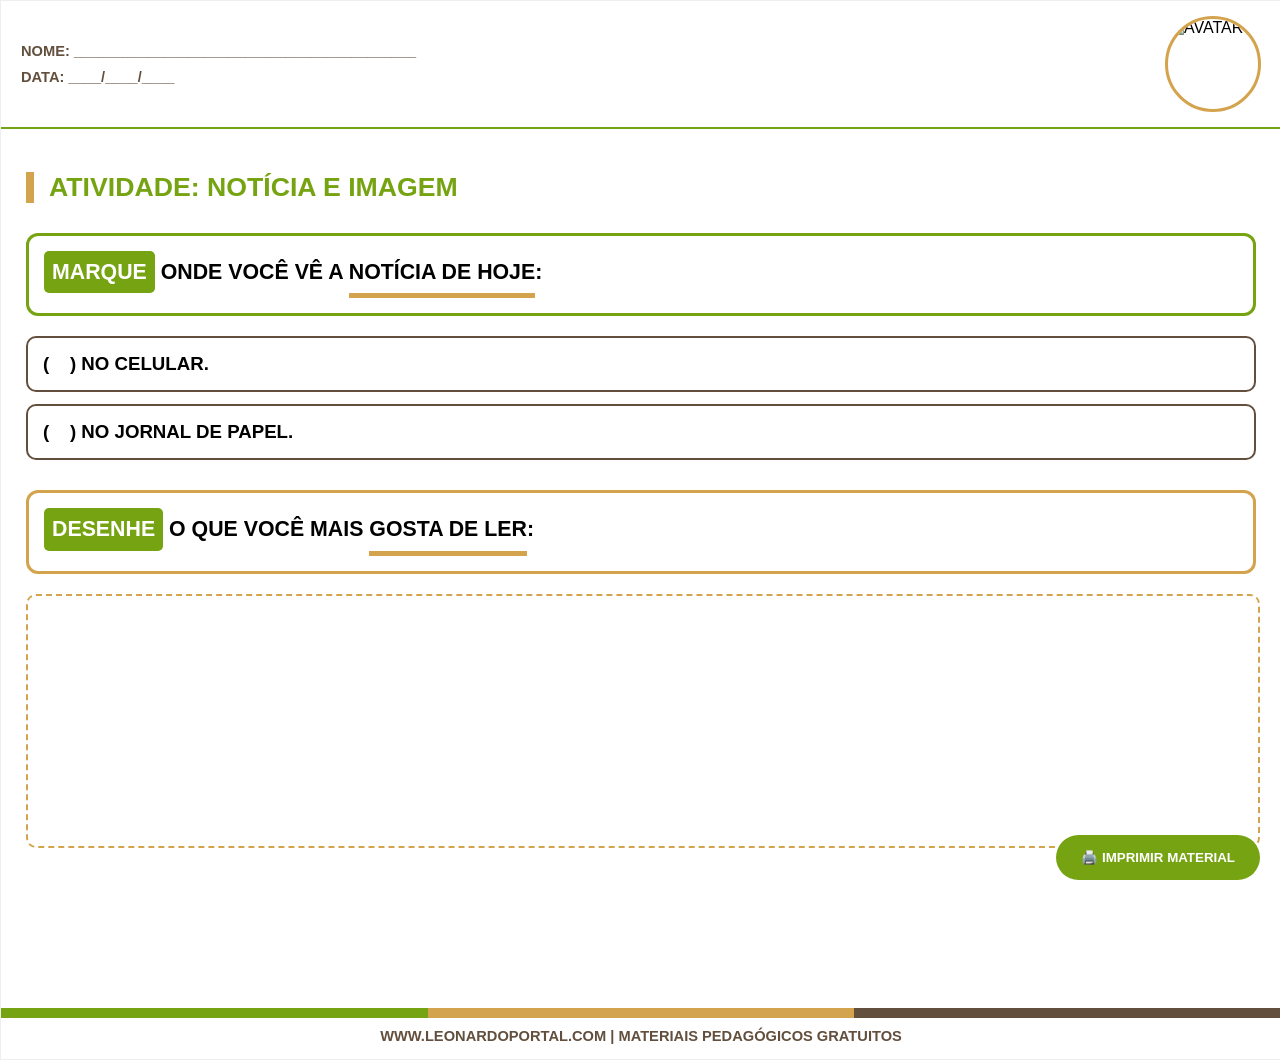
==== p1.html @ 1a714f96 "Create p1.html" ====
<!DOCTYPE html>
<html lang="PT-BR">
<head>
    <meta charset="UTF-8">
    <title>ATIVIDADE ADAPTADA - LEONARDO PORTAL</title>
    <style>
        :root {
            --VERDE: #76A312;
            --OCRE: #D4A34D;
            --MARROM: #634F3D;
            --PRETO: #000000;
            --BRANCO: #FFFFFF;
        }

        @page { size: A4; margin: 10mm; }
        
        body {
            font-family: 'VERDANA', SANS-SERIF;
            margin: 0; padding: 0;
            background-color: var(--BRANCO);
            text-transform: UPPERCASE;
        }

        .PAGE-CONTAINER {
            width: 100%;
            min-height: 280mm;
            display: flex;
            flex-direction: column;
            border: 1px solid #EEE;
        }

        /* CABEÇALHO */
        HEADER {
            padding: 15px 20px;
            display: flex;
            justify-content: space-between;
            align-items: center;
            border-bottom: 2px solid var(--VERDE);
        }

        .HEADER-INFO { font-size: 11PT; font-weight: BOLD; line-height: 1.8; color: var(--MARROM); }
        
        .AVATAR-IMG {
            width: 90px; height: 90px;
            border-radius: 50%;
            border: 3px solid var(--OCRE);
            object-fit: cover;
        }

        MAIN { flex-grow: 1; padding: 25px; }

        H1 {
            color: var(--VERDE);
            text-align: LEFT;
            font-size: 20PT;
            border-left: 8px solid var(--OCRE);
            padding-left: 15px;
            margin-bottom: 30px;
        }

        /* BOX DE INSTRUÇÃO */
        .BOX-ACAO {
            border: 3px solid var(--VERDE);
            border-radius: 12px;
            padding: 15px;
            margin-bottom: 20px;
        }

        /* ESTILOS DE DESTAQUE SOLICITADOS */
        .ACAO-VERBO {
            background-color: var(--VERDE);
            color: var(--BRANCO);
            padding: 2px 8px;
            border-radius: 5px;
            display: inline-block;
        }

        .OBJETO-FINAL {
            border-bottom: 5px solid var(--OCRE);
            padding-bottom: 2px;
            display: inline-block;
        }

        .PERGUNTA-TEXTO {
            font-size: 16PT;
            font-weight: BOLD;
            color: var(--PRETO);
            line-height: 1.8;
            margin: 0;
        }

        /* RESPOSTAS */
        .OPCAO {
            display: BLOCK;
            border: 2px solid var(--MARROM);
            padding: 15px;
            margin-bottom: 12px;
            border-radius: 10px;
            font-size: 14PT;
            font-weight: BOLD;
        }

        .ESPACO-DESENHO {
            width: 100%;
            height: 250px;
            border: 2px DASHED var(--OCRE);
            border-radius: 10px;
            margin-top: 10px;
        }

        /* RODAPÉ MULTICOLORIDO */
        FOOTER {
            margin-top: auto;
            text-align: CENTER;
            padding-bottom: 15px;
        }

        .LINHA-CORES {
            display: flex; height: 10px; width: 100%; margin-bottom: 10px;
        }
        .COR-1 { background-color: var(--VERDE); flex: 1; }
        .COR-2 { background-color: var(--OCRE); flex: 1; }
        .COR-3 { background-color: var(--MARROM); flex: 1; }

        .FOOTER-TEXT { font-size: 11PT; font-weight: BOLD; color: var(--MARROM); }

        /* BOTÃO IMPRIMIR */
        .BTN-PRINT {
            position: FIXED; bottom: 20PX; right: 20PX;
            background: var(--VERDE); color: WHITE; padding: 15PX 25PX;
            border: NONE; border-radius: 50PX; cursor: POINTER; font-weight: BOLD;
        }

        @media print { .BTN-PRINT { display: none; } }
    </style>
</head>
<body>

    <div class="PAGE-CONTAINER">
        <header>
            <div class="HEADER-INFO">
                NOME: __________________________________________<br>
                DATA: ____/____/____
            </div>
            <img src="https://lh3.googleusercontent.com/a-/AIdro_nUu9F_nqOOyO4BRzzlyyztxVLTvuR0sL8bIbz-MNcitrjr=s900" alt="AVATAR" class="AVATAR-IMG">
        </header>

        <main>
            <h1>ATIVIDADE: NOTÍCIA E IMAGEM</h1>

            <div class="BOX-ACAO">
                <p class="PERGUNTA-TEXTO">
                    <span class="ACAO-VERBO">MARQUE</span> ONDE VOCÊ VÊ A <span class="OBJETO-FINAL">NOTÍCIA DE HOJE</span>:
                </p>
            </div>

            <div class="OPCAO">( &nbsp;&nbsp; ) NO CELULAR.</div>
            <div class="OPCAO">( &nbsp;&nbsp; ) NO JORNAL DE PAPEL.</div>

            <br>

            <div class="BOX-ACAO" style="border-color: var(--OCRE);">
                <p class="PERGUNTA-TEXTO">
                    <span class="ACAO-VERBO">DESENHE</span> O QUE VOCÊ MAIS <span class="OBJETO-FINAL">GOSTA DE LER</span>:
                </p>
            </div>
            
            <div class="ESPACO-DESENHO"></div>
        </main>

        <footer>
            <div class="LINHA-CORES">
                <div class="COR-1"></div>
                <div class="COR-2"></div>
                <div class="COR-3"></div>
            </div>
            <div class="FOOTER-TEXT">
                WWW.LEONARDOPORTAL.COM | MATERIAIS PEDAGÓGICOS GRATUITOS
            </div>
        </footer>
    </div>

    <button class="BTN-PRINT" onclick="window.print()">🖨️ IMPRIMIR MATERIAL</button>

</body>
</html>
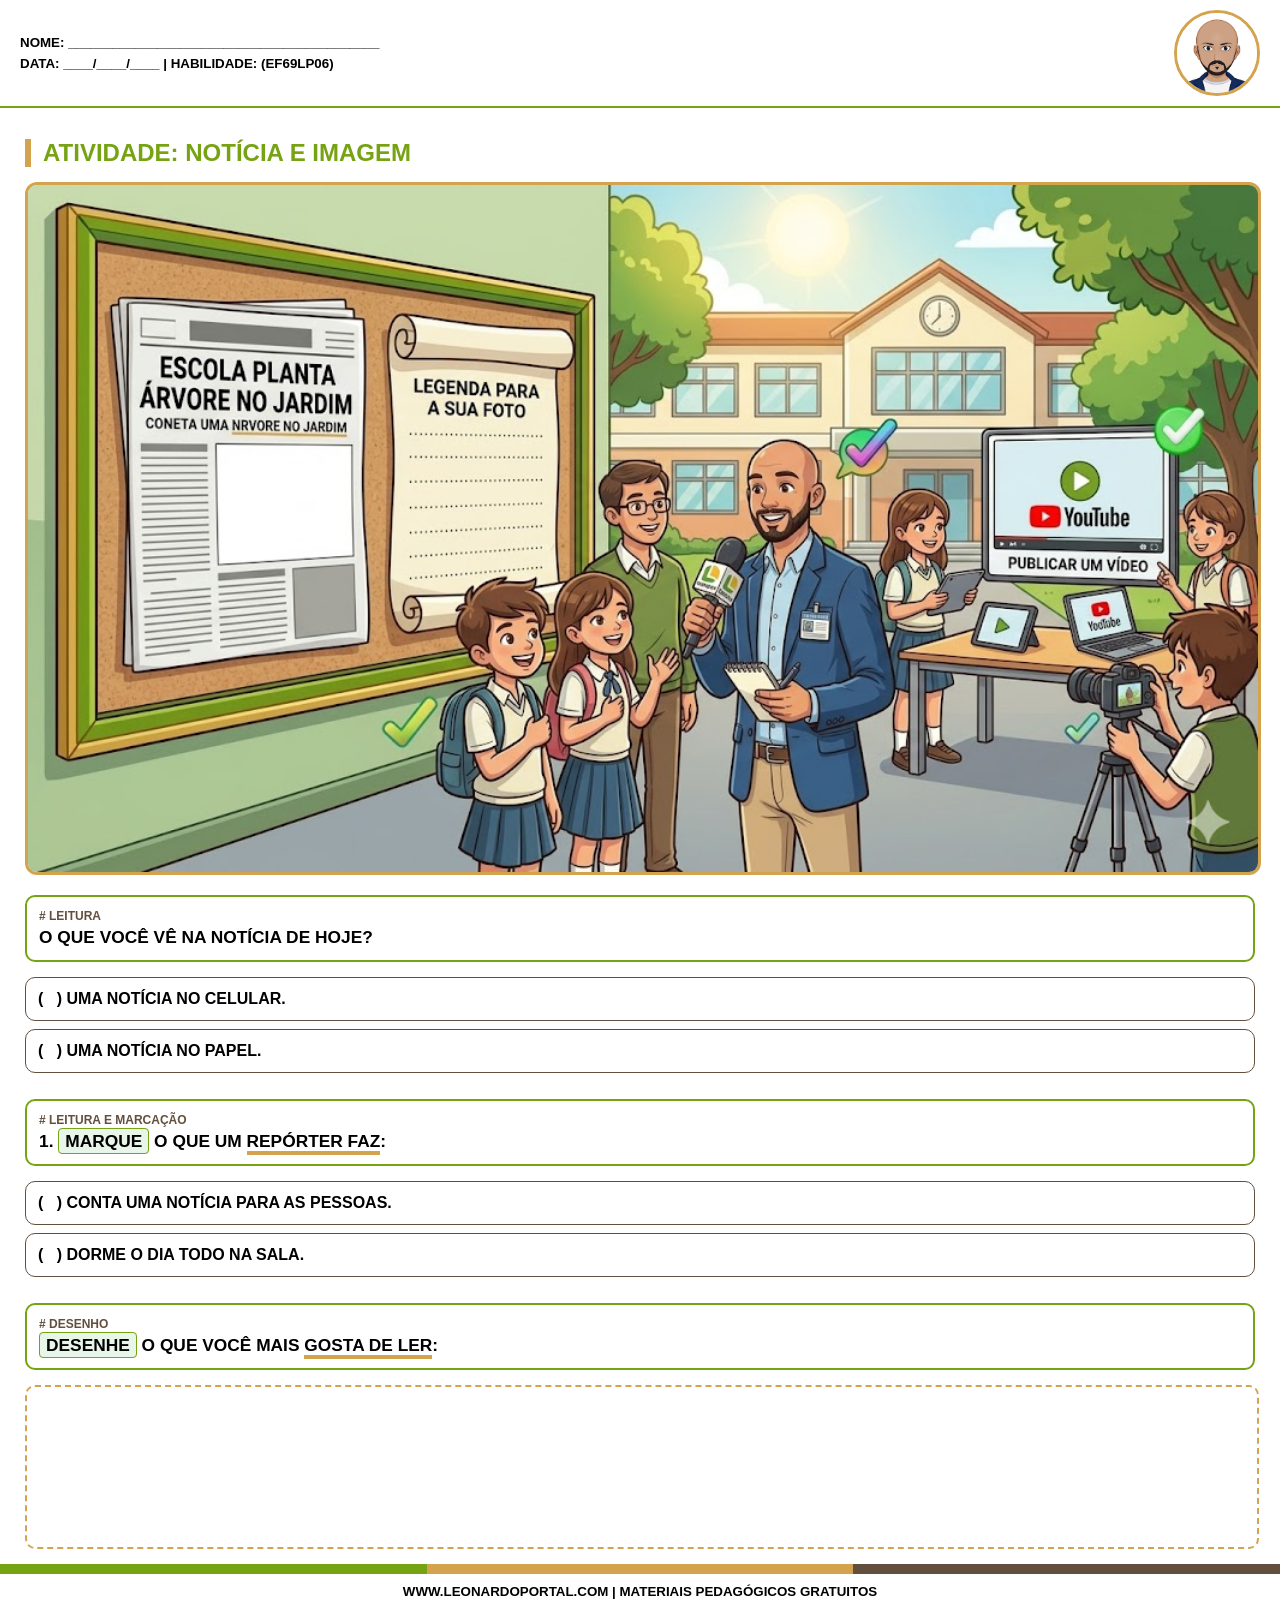
==== commit eef13e46: "Update p1.html" ====
--- a/p1.html
+++ b/p1.html
@@ -2,136 +2,138 @@
 <html lang="PT-BR">
 <head>
     <meta charset="UTF-8">
-    <title>ATIVIDADE ADAPTADA - LEONARDO PORTAL</title>
+    <title>P1 - ATIVIDADE ADAPTADA</title>
     <style>
         :root {
-            --VERDE: #76A312;
+            --VERDE-FORTE: #76A312;
+            --VERDE-CLARO: #E8F5E9;
             --OCRE: #D4A34D;
             --MARROM: #634F3D;
             --PRETO: #000000;
             --BRANCO: #FFFFFF;
         }
 
-        @page { size: A4; margin: 10mm; }
+        @page { size: A4; margin: 8mm; }
         
         body {
             font-family: 'VERDANA', SANS-SERIF;
             margin: 0; padding: 0;
             background-color: var(--BRANCO);
             text-transform: UPPERCASE;
+            color: var(--PRETO);
         }
 
         .PAGE-CONTAINER {
             width: 100%;
-            min-height: 280mm;
+            min-height: 285mm;
             display: flex;
             flex-direction: column;
-            border: 1px solid #EEE;
         }
 
-        /* CABEÇALHO */
         HEADER {
-            padding: 15px 20px;
+            padding: 10px 20px;
             display: flex;
             justify-content: space-between;
             align-items: center;
-            border-bottom: 2px solid var(--VERDE);
+            border-bottom: 2px solid var(--VERDE-FORTE);
         }
 
-        .HEADER-INFO { font-size: 11PT; font-weight: BOLD; line-height: 1.8; color: var(--MARROM); }
+        .HEADER-INFO { font-size: 10PT; font-weight: BOLD; line-height: 1.6; }
         
         .AVATAR-IMG {
-            width: 90px; height: 90px;
+            width: 80px; height: 80px;
             border-radius: 50%;
             border: 3px solid var(--OCRE);
             object-fit: cover;
         }
 
-        MAIN { flex-grow: 1; padding: 25px; }
+        MAIN { flex-grow: 1; padding: 15px 25px; }
 
         H1 {
-            color: var(--VERDE);
-            text-align: LEFT;
-            font-size: 20PT;
-            border-left: 8px solid var(--OCRE);
-            padding-left: 15px;
-            margin-bottom: 30px;
+            color: var(--VERDE-FORTE);
+            font-size: 18PT;
+            border-left: 6px solid var(--OCRE);
+            padding-left: 12px;
+            margin-bottom: 15px;
         }
 
-        /* BOX DE INSTRUÇÃO */
-        .BOX-ACAO {
-            border: 3px solid var(--VERDE);
-            border-radius: 12px;
-            padding: 15px;
-            margin-bottom: 20px;
+        .ROTULO {
+            font-size: 9PT;
+            color: var(--MARROM);
+            margin-bottom: 4px;
+            font-weight: BOLD;
         }
 
-        /* ESTILOS DE DESTAQUE SOLICITADOS */
+        .FOTO-DESTAQUE-HORIZONTAL {
+            width: 100%;
+            border: 3px solid var(--OCRE);
+            border-radius: 12px;
+            margin-bottom: 20px;
+            overflow: hidden;
+        }
+
+        .FOTO-DESTAQUE-HORIZONTAL img {
+            width: 100%;
+            display: block;
+        }
+
+        .BOX-ACAO {
+            border: 2px solid var(--VERDE-FORTE);
+            border-radius: 10px;
+            padding: 12px;
+            margin-bottom: 15px;
+        }
+
+        .PERGUNTA-TEXTO {
+            font-size: 13PT;
+            font-weight: BOLD;
+            color: var(--PRETO);
+            margin: 0;
+        }
+
         .ACAO-VERBO {
-            background-color: var(--VERDE);
-            color: var(--BRANCO);
-            padding: 2px 8px;
-            border-radius: 5px;
-            display: inline-block;
+            background-color: var(--VERDE-CLARO);
+            padding: 2px 6px;
+            border: 1px solid var(--VERDE-FORTE);
+            border-radius: 4px;
         }
 
         .OBJETO-FINAL {
-            border-bottom: 5px solid var(--OCRE);
-            padding-bottom: 2px;
-            display: inline-block;
+            border-bottom: 4px solid var(--OCRE);
         }
 
-        .PERGUNTA-TEXTO {
-            font-size: 16PT;
+        .OPCAO {
+            display: BLOCK;
+            border: 1px solid var(--MARROM);
+            padding: 12px;
+            margin-bottom: 8px;
+            border-radius: 10px;
+            font-size: 12PT;
             font-weight: BOLD;
             color: var(--PRETO);
-            line-height: 1.8;
-            margin: 0;
-        }
-
-        /* RESPOSTAS */
-        .OPCAO {
-            display: BLOCK;
-            border: 2px solid var(--MARROM);
-            padding: 15px;
-            margin-bottom: 12px;
-            border-radius: 10px;
-            font-size: 14PT;
-            font-weight: BOLD;
         }
 
         .ESPACO-DESENHO {
             width: 100%;
-            height: 250px;
+            height: 160px;
             border: 2px DASHED var(--OCRE);
             border-radius: 10px;
-            margin-top: 10px;
+            margin-top: 5px;
         }
 
-        /* RODAPÉ MULTICOLORIDO */
         FOOTER {
             margin-top: auto;
             text-align: CENTER;
             padding-bottom: 15px;
         }
 
-        .LINHA-CORES {
-            display: flex; height: 10px; width: 100%; margin-bottom: 10px;
-        }
-        .COR-1 { background-color: var(--VERDE); flex: 1; }
+        .LINHA-CORES { display: flex; height: 10px; width: 100%; margin-bottom: 10px; }
+        .COR-1 { background-color: var(--VERDE-FORTE); flex: 1; }
         .COR-2 { background-color: var(--OCRE); flex: 1; }
         .COR-3 { background-color: var(--MARROM); flex: 1; }
 
-        .FOOTER-TEXT { font-size: 11PT; font-weight: BOLD; color: var(--MARROM); }
-
-        /* BOTÃO IMPRIMIR */
-        .BTN-PRINT {
-            position: FIXED; bottom: 20PX; right: 20PX;
-            background: var(--VERDE); color: WHITE; padding: 15PX 25PX;
-            border: NONE; border-radius: 50PX; cursor: POINTER; font-weight: BOLD;
-        }
-
-        @media print { .BTN-PRINT { display: none; } }
+        /* Esconde botões caso existam */
+        .BTN-PRINT, button { display: none !important; }
     </style>
 </head>
 <body>
@@ -140,47 +142,53 @@
         <header>
             <div class="HEADER-INFO">
                 NOME: __________________________________________<br>
-                DATA: ____/____/____
+                DATA: ____/____/____ | HABILIDADE: (EF69LP06)
             </div>
-            <img src="https://lh3.googleusercontent.com/a-/AIdro_nUu9F_nqOOyO4BRzzlyyztxVLTvuR0sL8bIbz-MNcitrjr=s900" alt="AVATAR" class="AVATAR-IMG">
+            <img src="img/avatar.jpg" alt="AVATAR" class="AVATAR-IMG">
         </header>
 
         <main>
             <h1>ATIVIDADE: NOTÍCIA E IMAGEM</h1>
 
-            <div class="BOX-ACAO">
-                <p class="PERGUNTA-TEXTO">
-                    <span class="ACAO-VERBO">MARQUE</span> ONDE VOCÊ VÊ A <span class="OBJETO-FINAL">NOTÍCIA DE HOJE</span>:
-                </p>
+            <div class="FOTO-DESTAQUE-HORIZONTAL">
+                <img src="img/reporter.jpg" alt="REPÓRTER">
             </div>
 
-            <div class="OPCAO">( &nbsp;&nbsp; ) NO CELULAR.</div>
-            <div class="OPCAO">( &nbsp;&nbsp; ) NO JORNAL DE PAPEL.</div>
+            <div class="BOX-ACAO">
+                <div class="ROTULO"># LEITURA</div>
+                <p class="PERGUNTA-TEXTO">O QUE VOCÊ VÊ NA NOTÍCIA DE HOJE?</p>
+            </div>
+
+            <div class="OPCAO">( &nbsp; ) UMA NOTÍCIA NO CELULAR.</div>
+            <div class="OPCAO">( &nbsp; ) UMA NOTÍCIA NO PAPEL.</div>
 
             <br>
 
-            <div class="BOX-ACAO" style="border-color: var(--OCRE);">
+            <div class="BOX-ACAO">
+                <div class="ROTULO"># LEITURA E MARCAÇÃO</div>
+                <p class="PERGUNTA-TEXTO">
+                    1. <span class="ACAO-VERBO">MARQUE</span> O QUE UM <span class="OBJETO-FINAL">REPÓRTER FAZ</span>:
+                </p>
+            </div>
+            <div class="OPCAO">( &nbsp; ) CONTA UMA NOTÍCIA PARA AS PESSOAS.</div>
+            <div class="OPCAO">( &nbsp; ) DORME O DIA TODO NA SALA.</div>
+
+            <br>
+
+            <div class="BOX-ACAO">
+                <div class="ROTULO"># DESENHO</div>
                 <p class="PERGUNTA-TEXTO">
                     <span class="ACAO-VERBO">DESENHE</span> O QUE VOCÊ MAIS <span class="OBJETO-FINAL">GOSTA DE LER</span>:
                 </p>
             </div>
-            
             <div class="ESPACO-DESENHO"></div>
         </main>
 
         <footer>
-            <div class="LINHA-CORES">
-                <div class="COR-1"></div>
-                <div class="COR-2"></div>
-                <div class="COR-3"></div>
-            </div>
-            <div class="FOOTER-TEXT">
-                WWW.LEONARDOPORTAL.COM | MATERIAIS PEDAGÓGICOS GRATUITOS
-            </div>
+            <div class="LINHA-CORES"><div class="COR-1"></div><div class="COR-2"></div><div class="COR-3"></div></div>
+            <div style="font-weight: BOLD; font-size: 10PT;">WWW.LEONARDOPORTAL.COM | MATERIAIS PEDAGÓGICOS GRATUITOS</div>
         </footer>
     </div>
 
-    <button class="BTN-PRINT" onclick="window.print()">🖨️ IMPRIMIR MATERIAL</button>
-
 </body>
 </html>
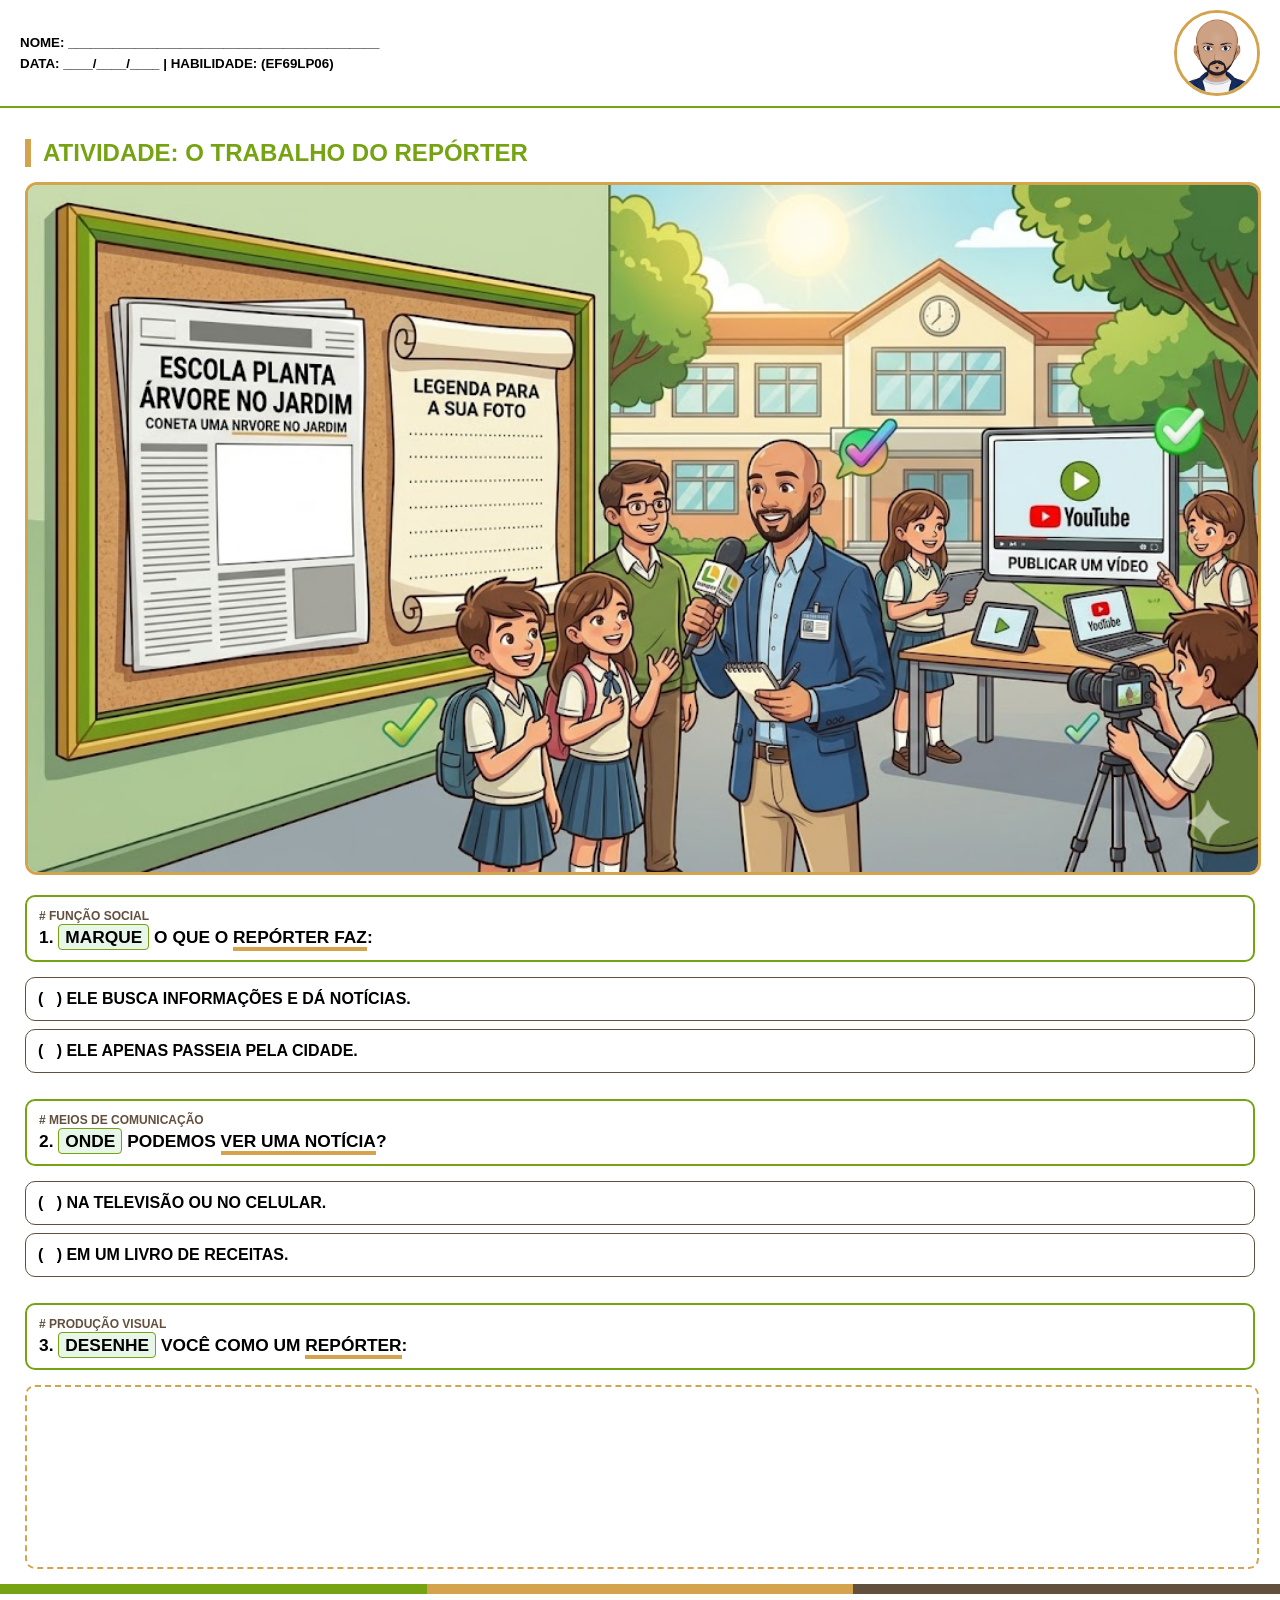
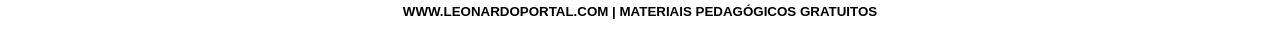
==== commit b8ad7504: "Update p1.html" ====
--- a/p1.html
+++ b/p1.html
@@ -115,7 +115,7 @@
 
         .ESPACO-DESENHO {
             width: 100%;
-            height: 160px;
+            height: 180px;
             border: 2px DASHED var(--OCRE);
             border-radius: 10px;
             margin-top: 5px;
@@ -132,7 +132,6 @@
         .COR-2 { background-color: var(--OCRE); flex: 1; }
         .COR-3 { background-color: var(--MARROM); flex: 1; }
 
-        /* Esconde botões caso existam */
         .BTN-PRINT, button { display: none !important; }
     </style>
 </head>
@@ -148,37 +147,38 @@
         </header>
 
         <main>
-            <h1>ATIVIDADE: NOTÍCIA E IMAGEM</h1>
+            <h1>ATIVIDADE: O TRABALHO DO REPÓRTER</h1>
 
             <div class="FOTO-DESTAQUE-HORIZONTAL">
                 <img src="img/reporter.jpg" alt="REPÓRTER">
             </div>
 
             <div class="BOX-ACAO">
-                <div class="ROTULO"># LEITURA</div>
-                <p class="PERGUNTA-TEXTO">O QUE VOCÊ VÊ NA NOTÍCIA DE HOJE?</p>
+                <div class="ROTULO"># FUNÇÃO SOCIAL</div>
+                <p class="PERGUNTA-TEXTO">
+                    1. <span class="ACAO-VERBO">MARQUE</span> O QUE O <span class="OBJETO-FINAL">REPÓRTER FAZ</span>:
+                </p>
             </div>
-
-            <div class="OPCAO">( &nbsp; ) UMA NOTÍCIA NO CELULAR.</div>
-            <div class="OPCAO">( &nbsp; ) UMA NOTÍCIA NO PAPEL.</div>
+            <div class="OPCAO">( &nbsp; ) ELE BUSCA INFORMAÇÕES E DÁ NOTÍCIAS.</div>
+            <div class="OPCAO">( &nbsp; ) ELE APENAS PASSEIA PELA CIDADE.</div>
 
             <br>
 
             <div class="BOX-ACAO">
-                <div class="ROTULO"># LEITURA E MARCAÇÃO</div>
+                <div class="ROTULO"># MEIOS DE COMUNICAÇÃO</div>
                 <p class="PERGUNTA-TEXTO">
-                    1. <span class="ACAO-VERBO">MARQUE</span> O QUE UM <span class="OBJETO-FINAL">REPÓRTER FAZ</span>:
+                    2. <span class="ACAO-VERBO">ONDE</span> PODEMOS <span class="OBJETO-FINAL">VER UMA NOTÍCIA</span>?
                 </p>
             </div>
-            <div class="OPCAO">( &nbsp; ) CONTA UMA NOTÍCIA PARA AS PESSOAS.</div>
-            <div class="OPCAO">( &nbsp; ) DORME O DIA TODO NA SALA.</div>
+            <div class="OPCAO">( &nbsp; ) NA TELEVISÃO OU NO CELULAR.</div>
+            <div class="OPCAO">( &nbsp; ) EM UM LIVRO DE RECEITAS.</div>
 
             <br>
 
             <div class="BOX-ACAO">
-                <div class="ROTULO"># DESENHO</div>
+                <div class="ROTULO"># PRODUÇÃO VISUAL</div>
                 <p class="PERGUNTA-TEXTO">
-                    <span class="ACAO-VERBO">DESENHE</span> O QUE VOCÊ MAIS <span class="OBJETO-FINAL">GOSTA DE LER</span>:
+                    3. <span class="ACAO-VERBO">DESENHE</span> VOCÊ COMO UM <span class="OBJETO-FINAL">REPÓRTER</span>:
                 </p>
             </div>
             <div class="ESPACO-DESENHO"></div>
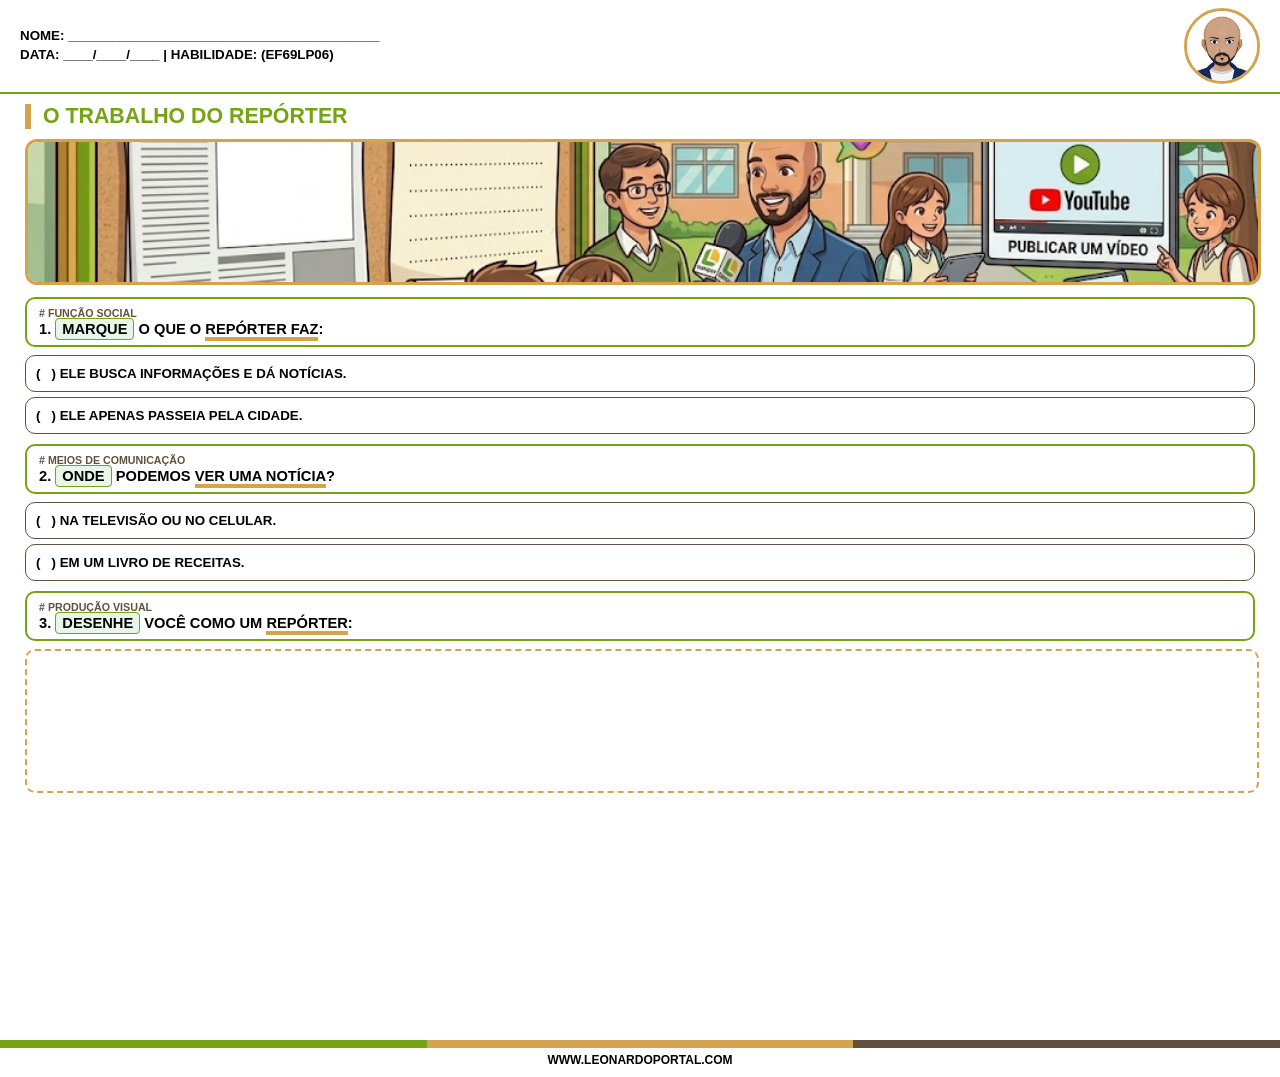
==== commit 80db8657: "Update p1.html" ====
--- a/p1.html
+++ b/p1.html
@@ -13,7 +13,7 @@
             --BRANCO: #FFFFFF;
         }
 
-        @page { size: A4; margin: 8mm; }
+        @page { size: A4; margin: 5mm; }
         
         body {
             font-family: 'VERDANA', SANS-SERIF;
@@ -25,67 +25,73 @@
 
         .PAGE-CONTAINER {
             width: 100%;
-            min-height: 285mm;
+            height: 285mm; /* Travado no tamanho A4 */
             display: flex;
             flex-direction: column;
         }
 
         HEADER {
-            padding: 10px 20px;
+            padding: 8px 20px;
             display: flex;
             justify-content: space-between;
             align-items: center;
             border-bottom: 2px solid var(--VERDE-FORTE);
         }
 
-        .HEADER-INFO { font-size: 10PT; font-weight: BOLD; line-height: 1.6; }
+        .HEADER-INFO { font-size: 10PT; font-weight: BOLD; line-height: 1.4; }
         
         .AVATAR-IMG {
-            width: 80px; height: 80px;
+            width: 70px; height: 70px;
             border-radius: 50%;
             border: 3px solid var(--OCRE);
             object-fit: cover;
         }
 
-        MAIN { flex-grow: 1; padding: 15px 25px; }
+        MAIN { flex-grow: 1; padding: 10px 25px; }
 
         H1 {
             color: var(--VERDE-FORTE);
-            font-size: 18PT;
+            font-size: 16PT;
             border-left: 6px solid var(--OCRE);
             padding-left: 12px;
-            margin-bottom: 15px;
+            margin: 0 0 10px 0;
         }
 
         .ROTULO {
-            font-size: 9PT;
+            font-size: 8PT;
             color: var(--MARROM);
-            margin-bottom: 4px;
+            margin-bottom: 2px;
             font-weight: BOLD;
         }
 
+        /* IMAGEM REDUZIDA PARA CABER O TEXTO */
         .FOTO-DESTAQUE-HORIZONTAL {
             width: 100%;
+            max-height: 140px; /* Reduzi a altura máxima */
             border: 3px solid var(--OCRE);
             border-radius: 12px;
-            margin-bottom: 20px;
+            margin-bottom: 12px;
             overflow: hidden;
+            display: flex;
+            align-items: center;
+            justify-content: center;
         }
 
         .FOTO-DESTAQUE-HORIZONTAL img {
             width: 100%;
+            height: auto;
             display: block;
         }
 
         .BOX-ACAO {
             border: 2px solid var(--VERDE-FORTE);
             border-radius: 10px;
-            padding: 12px;
-            margin-bottom: 15px;
+            padding: 8px 12px;
+            margin-bottom: 8px;
         }
 
         .PERGUNTA-TEXTO {
-            font-size: 13PT;
+            font-size: 11PT;
             font-weight: BOLD;
             color: var(--PRETO);
             margin: 0;
@@ -105,17 +111,17 @@
         .OPCAO {
             display: BLOCK;
             border: 1px solid var(--MARROM);
-            padding: 12px;
-            margin-bottom: 8px;
+            padding: 10px;
+            margin-bottom: 5px;
             border-radius: 10px;
-            font-size: 12PT;
+            font-size: 10PT;
             font-weight: BOLD;
             color: var(--PRETO);
         }
 
         .ESPACO-DESENHO {
             width: 100%;
-            height: 180px;
+            height: 140px; /* Ajustado para não empurrar o rodapé */
             border: 2px DASHED var(--OCRE);
             border-radius: 10px;
             margin-top: 5px;
@@ -124,10 +130,10 @@
         FOOTER {
             margin-top: auto;
             text-align: CENTER;
-            padding-bottom: 15px;
+            padding-bottom: 10px;
         }
 
-        .LINHA-CORES { display: flex; height: 10px; width: 100%; margin-bottom: 10px; }
+        .LINHA-CORES { display: flex; height: 8px; width: 100%; margin-bottom: 5px; }
         .COR-1 { background-color: var(--VERDE-FORTE); flex: 1; }
         .COR-2 { background-color: var(--OCRE); flex: 1; }
         .COR-3 { background-color: var(--MARROM); flex: 1; }
@@ -147,7 +153,7 @@
         </header>
 
         <main>
-            <h1>ATIVIDADE: O TRABALHO DO REPÓRTER</h1>
+            <h1>O TRABALHO DO REPÓRTER</h1>
 
             <div class="FOTO-DESTAQUE-HORIZONTAL">
                 <img src="img/reporter.jpg" alt="REPÓRTER">
@@ -162,9 +168,7 @@
             <div class="OPCAO">( &nbsp; ) ELE BUSCA INFORMAÇÕES E DÁ NOTÍCIAS.</div>
             <div class="OPCAO">( &nbsp; ) ELE APENAS PASSEIA PELA CIDADE.</div>
 
-            <br>
-
-            <div class="BOX-ACAO">
+            <div class="BOX-ACAO" style="margin-top: 10px;">
                 <div class="ROTULO"># MEIOS DE COMUNICAÇÃO</div>
                 <p class="PERGUNTA-TEXTO">
                     2. <span class="ACAO-VERBO">ONDE</span> PODEMOS <span class="OBJETO-FINAL">VER UMA NOTÍCIA</span>?
@@ -173,9 +177,7 @@
             <div class="OPCAO">( &nbsp; ) NA TELEVISÃO OU NO CELULAR.</div>
             <div class="OPCAO">( &nbsp; ) EM UM LIVRO DE RECEITAS.</div>
 
-            <br>
-
-            <div class="BOX-ACAO">
+            <div class="BOX-ACAO" style="margin-top: 10px;">
                 <div class="ROTULO"># PRODUÇÃO VISUAL</div>
                 <p class="PERGUNTA-TEXTO">
                     3. <span class="ACAO-VERBO">DESENHE</span> VOCÊ COMO UM <span class="OBJETO-FINAL">REPÓRTER</span>:
@@ -186,7 +188,7 @@
 
         <footer>
             <div class="LINHA-CORES"><div class="COR-1"></div><div class="COR-2"></div><div class="COR-3"></div></div>
-            <div style="font-weight: BOLD; font-size: 10PT;">WWW.LEONARDOPORTAL.COM | MATERIAIS PEDAGÓGICOS GRATUITOS</div>
+            <div style="font-weight: BOLD; font-size: 9PT;">WWW.LEONARDOPORTAL.COM</div>
         </footer>
     </div>
 
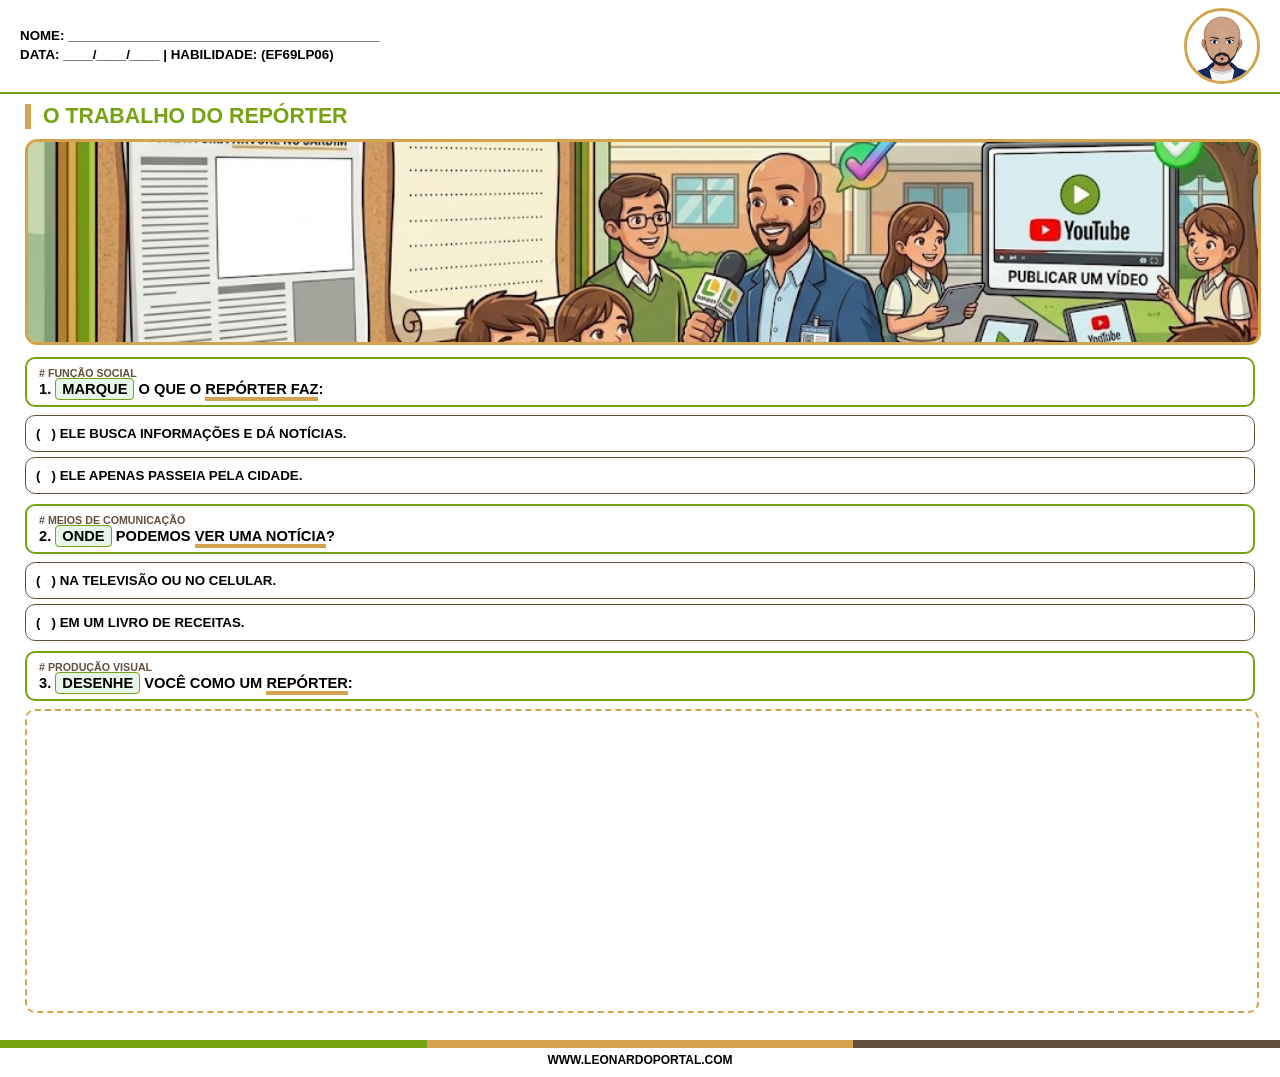
==== commit 4757044d: "Update p1.html" ====
--- a/p1.html
+++ b/p1.html
@@ -67,7 +67,7 @@
         /* IMAGEM REDUZIDA PARA CABER O TEXTO */
         .FOTO-DESTAQUE-HORIZONTAL {
             width: 100%;
-            max-height: 140px; /* Reduzi a altura máxima */
+            max-height: 200px; /* Reduzi a altura máxima */
             border: 3px solid var(--OCRE);
             border-radius: 12px;
             margin-bottom: 12px;
@@ -121,7 +121,7 @@
 
         .ESPACO-DESENHO {
             width: 100%;
-            height: 140px; /* Ajustado para não empurrar o rodapé */
+            height: 300px; /* Ajustado para não empurrar o rodapé */
             border: 2px DASHED var(--OCRE);
             border-radius: 10px;
             margin-top: 5px;
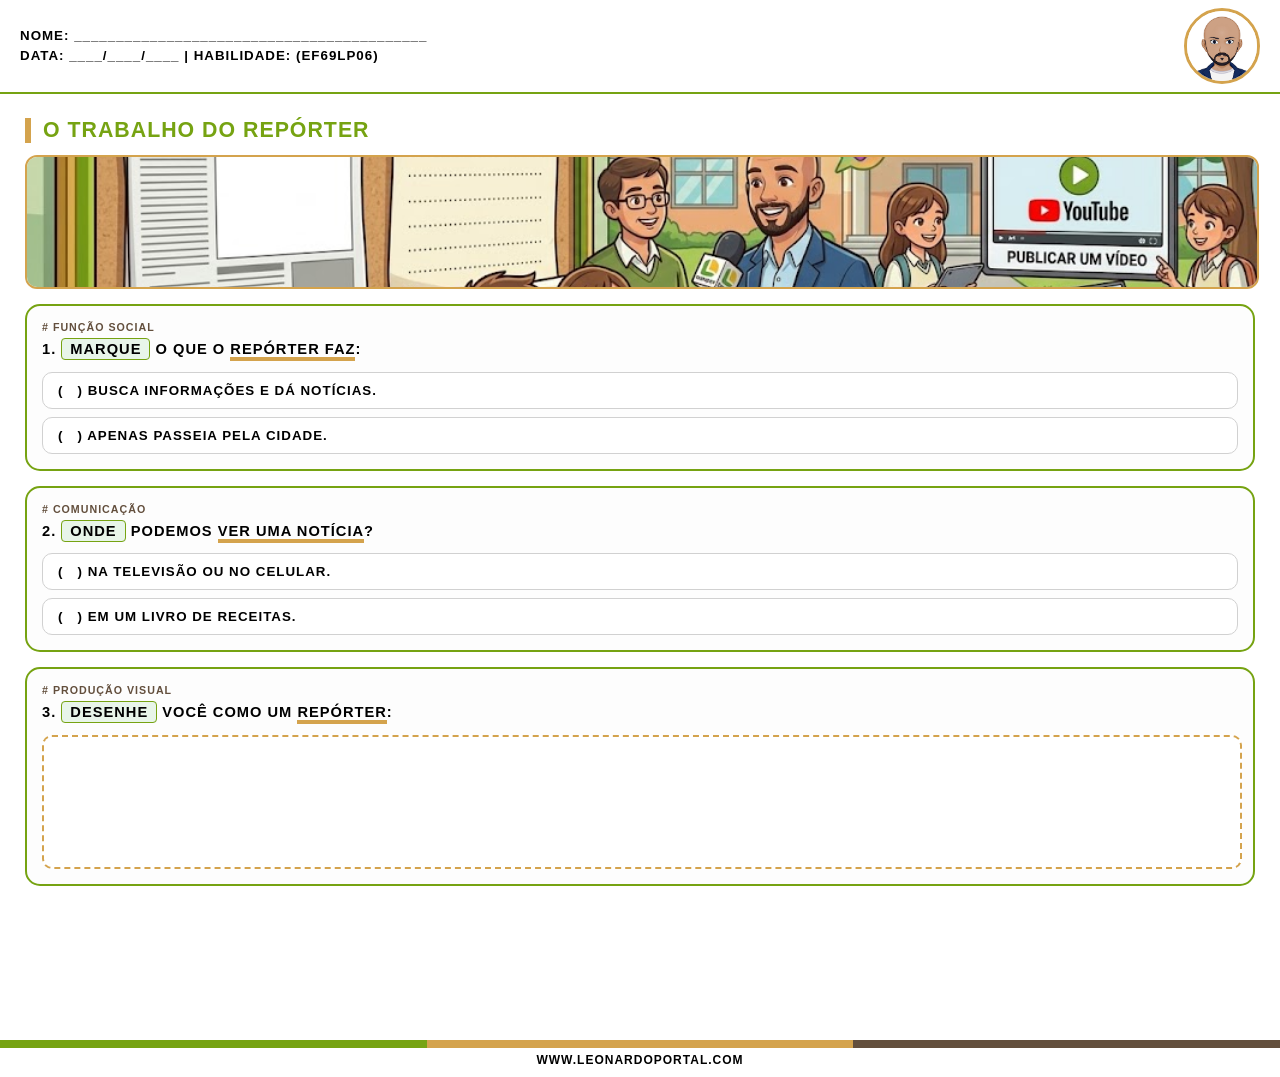
==== commit f6c762c7: "Update p1.html" ====
--- a/p1.html
+++ b/p1.html
@@ -2,7 +2,7 @@
 <html lang="PT-BR">
 <head>
     <meta charset="UTF-8">
-    <title>P1 - ATIVIDADE ADAPTADA</title>
+    <title>P1 - ATIVIDADE INCLUSIVA</title>
     <style>
         :root {
             --VERDE-FORTE: #76A312;
@@ -16,16 +16,18 @@
         @page { size: A4; margin: 5mm; }
         
         body {
-            font-family: 'VERDANA', SANS-SERIF;
+            /* Verdana é ideal para dislexia pela clareza das formas */
+            font-family: 'Verdana', sans-serif;
             margin: 0; padding: 0;
             background-color: var(--BRANCO);
-            text-transform: UPPERCASE;
+            text-transform: uppercase;
             color: var(--PRETO);
+            letter-spacing: 1px; /* Melhora a decodificação das palavras */
         }
 
         .PAGE-CONTAINER {
             width: 100%;
-            height: 285mm; /* Travado no tamanho A4 */
+            height: 285mm;
             display: flex;
             flex-direction: column;
         }
@@ -38,7 +40,7 @@
             border-bottom: 2px solid var(--VERDE-FORTE);
         }
 
-        .HEADER-INFO { font-size: 10PT; font-weight: BOLD; line-height: 1.4; }
+        .HEADER-INFO { font-size: 10pt; font-weight: bold; line-height: 1.5; }
         
         .AVATAR-IMG {
             width: 70px; height: 70px;
@@ -51,26 +53,19 @@
 
         H1 {
             color: var(--VERDE-FORTE);
-            font-size: 16PT;
+            font-size: 16pt;
             border-left: 6px solid var(--OCRE);
             padding-left: 12px;
-            margin: 0 0 10px 0;
-        }
-
-        .ROTULO {
-            font-size: 8PT;
-            color: var(--MARROM);
-            margin-bottom: 2px;
-            font-weight: BOLD;
-        }
-
-        /* IMAGEM REDUZIDA PARA CABER O TEXTO */
+            margin-bottom: 12px;
+        }
+
+        /* IMAGEM COM TAMANHO CONTROLADO PARA DAR ESPAÇO AO TEXTO */
         .FOTO-DESTAQUE-HORIZONTAL {
             width: 100%;
-            max-height: 200px; /* Reduzi a altura máxima */
-            border: 3px solid var(--OCRE);
+            max-height: 130px;
+            border: 2px solid var(--OCRE);
             border-radius: 12px;
-            margin-bottom: 12px;
+            margin-bottom: 15px;
             overflow: hidden;
             display: flex;
             align-items: center;
@@ -83,23 +78,33 @@
             display: block;
         }
 
-        .BOX-ACAO {
+        /* BLOCO DE QUESTÃO (ÂNCOVA VISUAL PARA TDAH) */
+        .BLOCO-QUESTAO {
             border: 2px solid var(--VERDE-FORTE);
-            border-radius: 10px;
-            padding: 8px 12px;
-            margin-bottom: 8px;
+            border-radius: 15px;
+            padding: 15px;
+            margin-bottom: 15px;
+            background-color: #fdfdfd;
+        }
+
+        .ROTULO {
+            font-size: 8pt;
+            color: var(--MARROM);
+            margin-bottom: 6px;
+            font-weight: bold;
         }
 
         .PERGUNTA-TEXTO {
-            font-size: 11PT;
-            font-weight: BOLD;
+            font-size: 11pt;
+            font-weight: bold;
             color: var(--PRETO);
-            margin: 0;
+            margin: 0 0 12px 0;
+            line-height: 1.4;
         }
 
         .ACAO-VERBO {
             background-color: var(--VERDE-CLARO);
-            padding: 2px 6px;
+            padding: 2px 8px;
             border: 1px solid var(--VERDE-FORTE);
             border-radius: 4px;
         }
@@ -108,28 +113,31 @@
             border-bottom: 4px solid var(--OCRE);
         }
 
+        /* OPÇÕES COM BORDA CINZA (MENOS RUÍDO VISUAL) */
         .OPCAO {
-            display: BLOCK;
-            border: 1px solid var(--MARROM);
-            padding: 10px;
-            margin-bottom: 5px;
+            display: block;
+            border: 1.5px solid #D1D1D1;
+            padding: 10px 15px;
+            margin-top: 8px;
             border-radius: 10px;
-            font-size: 10PT;
-            font-weight: BOLD;
+            font-size: 10pt;
+            font-weight: bold;
             color: var(--PRETO);
+            background-color: var(--BRANCO);
         }
 
         .ESPACO-DESENHO {
             width: 100%;
-            height: 300px; /* Ajustado para não empurrar o rodapé */
-            border: 2px DASHED var(--OCRE);
+            height: 130px;
+            border: 2px dashed var(--OCRE);
             border-radius: 10px;
             margin-top: 5px;
+            background-color: var(--BRANCO);
         }
 
         FOOTER {
             margin-top: auto;
-            text-align: CENTER;
+            text-align: center;
             padding-bottom: 10px;
         }
 
@@ -138,7 +146,7 @@
         .COR-2 { background-color: var(--OCRE); flex: 1; }
         .COR-3 { background-color: var(--MARROM); flex: 1; }
 
-        .BTN-PRINT, button { display: none !important; }
+        button { display: none !important; }
     </style>
 </head>
 <body>
@@ -159,36 +167,36 @@
                 <img src="img/reporter.jpg" alt="REPÓRTER">
             </div>
 
-            <div class="BOX-ACAO">
+            <div class="BLOCO-QUESTAO">
                 <div class="ROTULO"># FUNÇÃO SOCIAL</div>
                 <p class="PERGUNTA-TEXTO">
                     1. <span class="ACAO-VERBO">MARQUE</span> O QUE O <span class="OBJETO-FINAL">REPÓRTER FAZ</span>:
                 </p>
-            </div>
-            <div class="OPCAO">( &nbsp; ) ELE BUSCA INFORMAÇÕES E DÁ NOTÍCIAS.</div>
-            <div class="OPCAO">( &nbsp; ) ELE APENAS PASSEIA PELA CIDADE.</div>
-
-            <div class="BOX-ACAO" style="margin-top: 10px;">
-                <div class="ROTULO"># MEIOS DE COMUNICAÇÃO</div>
+                <div class="OPCAO">( &nbsp; ) BUSCA INFORMAÇÕES E DÁ NOTÍCIAS.</div>
+                <div class="OPCAO">( &nbsp; ) APENAS PASSEIA PELA CIDADE.</div>
+            </div>
+
+            <div class="BLOCO-QUESTAO">
+                <div class="ROTULO"># COMUNICAÇÃO</div>
                 <p class="PERGUNTA-TEXTO">
                     2. <span class="ACAO-VERBO">ONDE</span> PODEMOS <span class="OBJETO-FINAL">VER UMA NOTÍCIA</span>?
                 </p>
-            </div>
-            <div class="OPCAO">( &nbsp; ) NA TELEVISÃO OU NO CELULAR.</div>
-            <div class="OPCAO">( &nbsp; ) EM UM LIVRO DE RECEITAS.</div>
-
-            <div class="BOX-ACAO" style="margin-top: 10px;">
+                <div class="OPCAO">( &nbsp; ) NA TELEVISÃO OU NO CELULAR.</div>
+                <div class="OPCAO">( &nbsp; ) EM UM LIVRO DE RECEITAS.</div>
+            </div>
+
+            <div class="BLOCO-QUESTAO">
                 <div class="ROTULO"># PRODUÇÃO VISUAL</div>
                 <p class="PERGUNTA-TEXTO">
                     3. <span class="ACAO-VERBO">DESENHE</span> VOCÊ COMO UM <span class="OBJETO-FINAL">REPÓRTER</span>:
                 </p>
-            </div>
-            <div class="ESPACO-DESENHO"></div>
+                <div class="ESPACO-DESENHO"></div>
+            </div>
         </main>
 
         <footer>
             <div class="LINHA-CORES"><div class="COR-1"></div><div class="COR-2"></div><div class="COR-3"></div></div>
-            <div style="font-weight: BOLD; font-size: 9PT;">WWW.LEONARDOPORTAL.COM</div>
+            <div style="font-weight: bold; font-size: 9pt;">WWW.LEONARDOPORTAL.COM</div>
         </footer>
     </div>
 
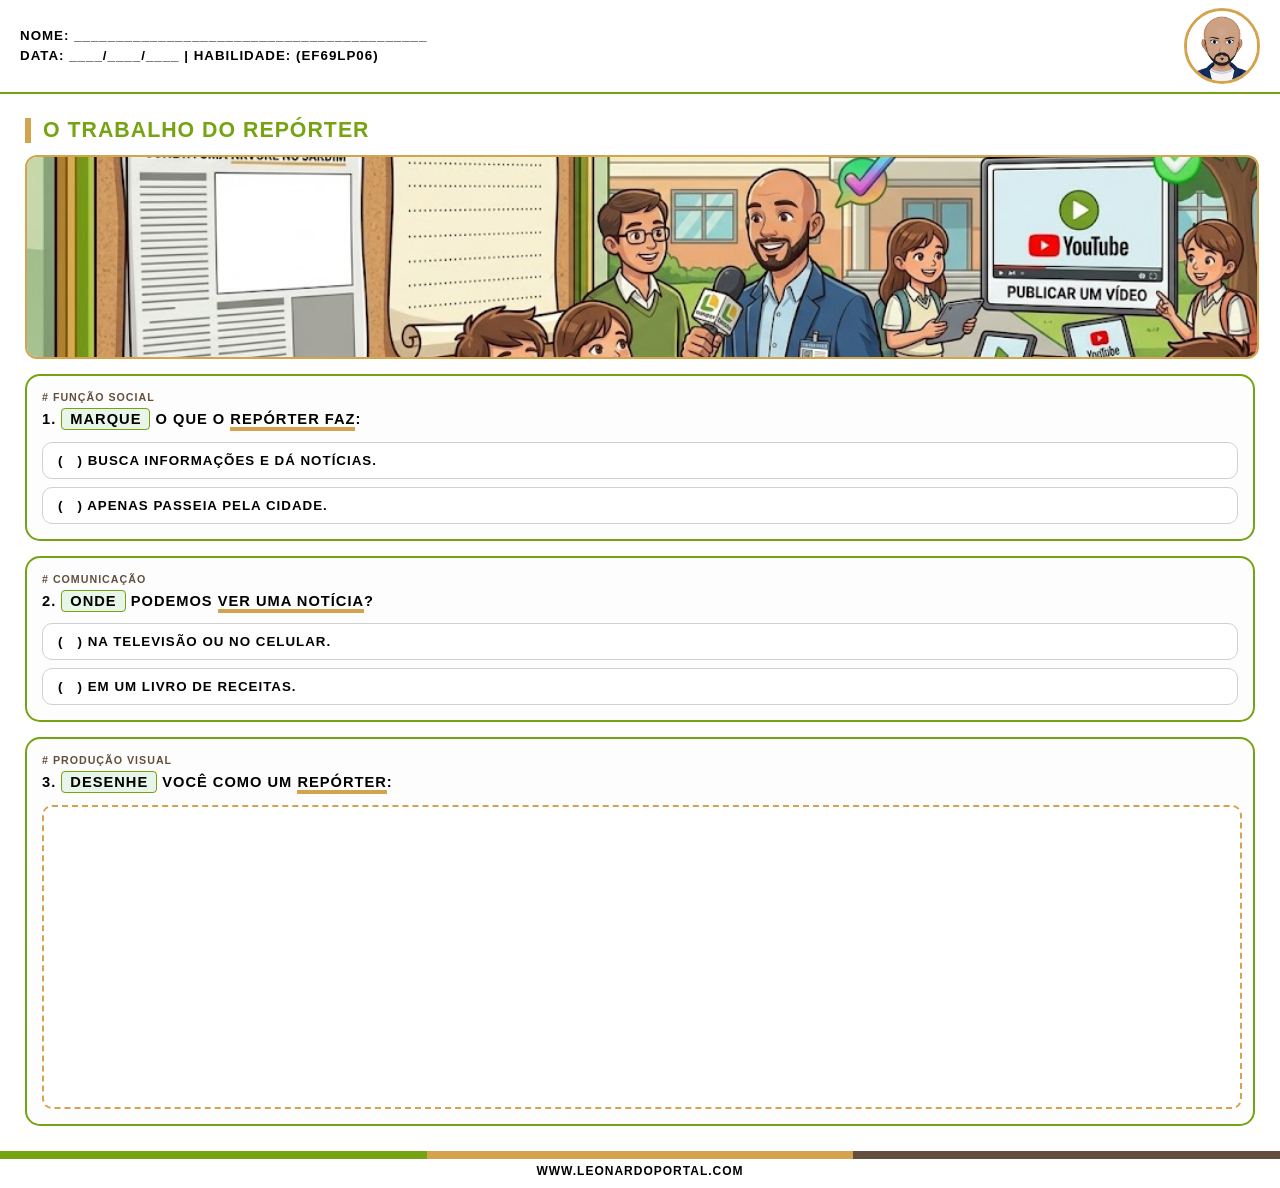
==== commit a6a0c978: "Update p1.html" ====
--- a/p1.html
+++ b/p1.html
@@ -62,7 +62,7 @@
         /* IMAGEM COM TAMANHO CONTROLADO PARA DAR ESPAÇO AO TEXTO */
         .FOTO-DESTAQUE-HORIZONTAL {
             width: 100%;
-            max-height: 130px;
+            max-height: 200px;
             border: 2px solid var(--OCRE);
             border-radius: 12px;
             margin-bottom: 15px;
@@ -128,7 +128,7 @@
 
         .ESPACO-DESENHO {
             width: 100%;
-            height: 130px;
+            height: 300px;
             border: 2px dashed var(--OCRE);
             border-radius: 10px;
             margin-top: 5px;
